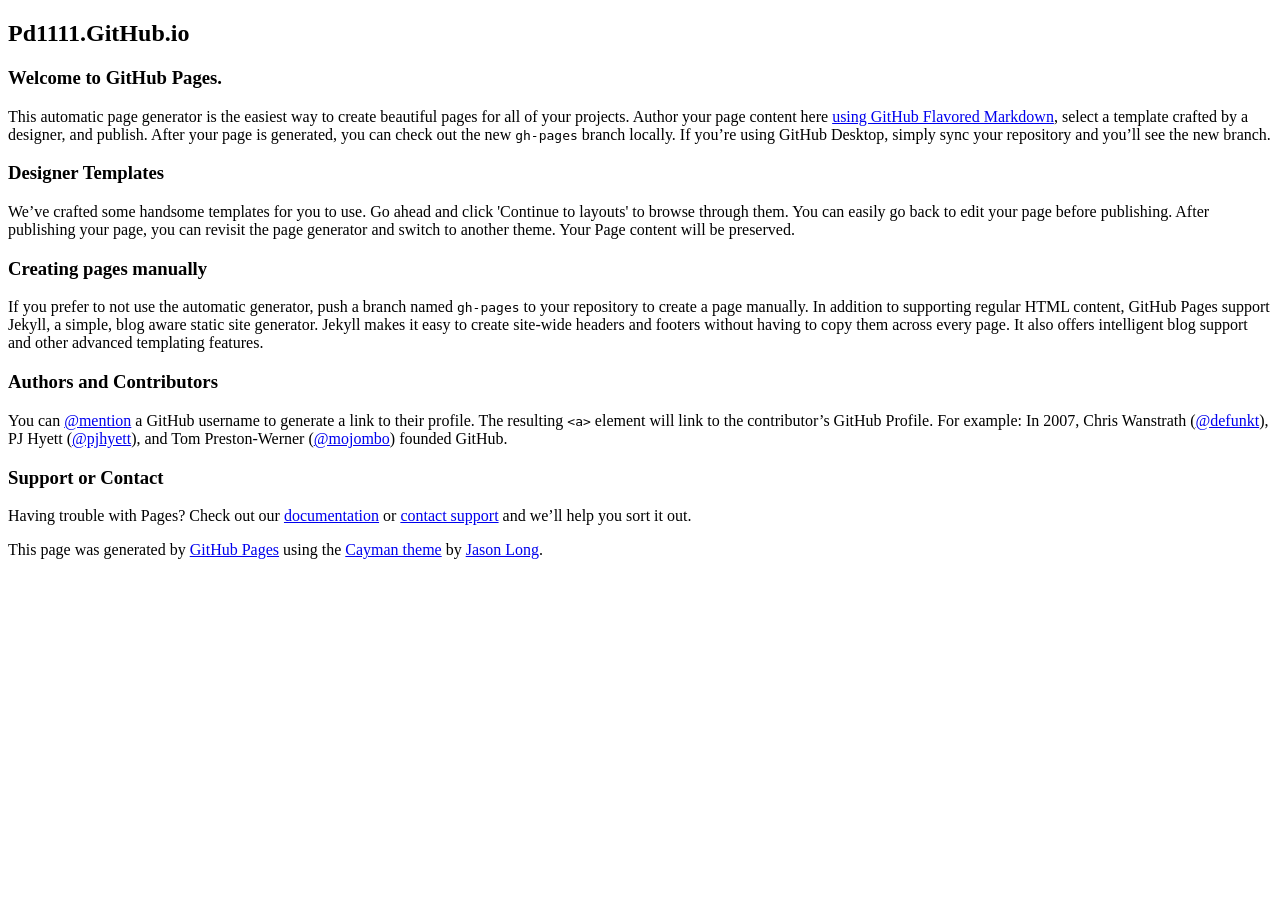
==== index.html @ 525658f8 "Replace master branch with page content via GitHub" ====
<!DOCTYPE html>
<html lang="en-us">
  <head>
    <meta charset="UTF-8">
    <title>Pd1111.GitHub.io by PD1111</title>
    <meta name="viewport" content="width=device-width, initial-scale=1">
    <link rel="stylesheet" type="text/css" href="stylesheets/normalize.css" media="screen">
    <link href='https://fonts.googleapis.com/css?family=Open+Sans:400,700' rel='stylesheet' type='text/css'>
    <link rel="stylesheet" type="text/css" href="stylesheets/stylesheet.css" media="screen">
    <link rel="stylesheet" type="text/css" href="stylesheets/github-light.css" media="screen">
  </head>
  <body>
    <section class="page-header">
      <h1 class="project-name">Pd1111.GitHub.io</h1>
      <h2 class="project-tagline"></h2>
    </section>

    <section class="main-content">
      <h3>
<a id="welcome-to-github-pages" class="anchor" href="#welcome-to-github-pages" aria-hidden="true"><span class="octicon octicon-link"></span></a>Welcome to GitHub Pages.</h3>

<p>This automatic page generator is the easiest way to create beautiful pages for all of your projects. Author your page content here <a href="https://guides.github.com/features/mastering-markdown/">using GitHub Flavored Markdown</a>, select a template crafted by a designer, and publish. After your page is generated, you can check out the new <code>gh-pages</code> branch locally. If you’re using GitHub Desktop, simply sync your repository and you’ll see the new branch.</p>

<h3>
<a id="designer-templates" class="anchor" href="#designer-templates" aria-hidden="true"><span class="octicon octicon-link"></span></a>Designer Templates</h3>

<p>We’ve crafted some handsome templates for you to use. Go ahead and click 'Continue to layouts' to browse through them. You can easily go back to edit your page before publishing. After publishing your page, you can revisit the page generator and switch to another theme. Your Page content will be preserved.</p>

<h3>
<a id="creating-pages-manually" class="anchor" href="#creating-pages-manually" aria-hidden="true"><span class="octicon octicon-link"></span></a>Creating pages manually</h3>

<p>If you prefer to not use the automatic generator, push a branch named <code>gh-pages</code> to your repository to create a page manually. In addition to supporting regular HTML content, GitHub Pages support Jekyll, a simple, blog aware static site generator. Jekyll makes it easy to create site-wide headers and footers without having to copy them across every page. It also offers intelligent blog support and other advanced templating features.</p>

<h3>
<a id="authors-and-contributors" class="anchor" href="#authors-and-contributors" aria-hidden="true"><span class="octicon octicon-link"></span></a>Authors and Contributors</h3>

<p>You can <a href="https://github.com/blog/821" class="user-mention">@mention</a> a GitHub username to generate a link to their profile. The resulting <code>&lt;a&gt;</code> element will link to the contributor’s GitHub Profile. For example: In 2007, Chris Wanstrath (<a href="https://github.com/defunkt" class="user-mention">@defunkt</a>), PJ Hyett (<a href="https://github.com/pjhyett" class="user-mention">@pjhyett</a>), and Tom Preston-Werner (<a href="https://github.com/mojombo" class="user-mention">@mojombo</a>) founded GitHub.</p>

<h3>
<a id="support-or-contact" class="anchor" href="#support-or-contact" aria-hidden="true"><span class="octicon octicon-link"></span></a>Support or Contact</h3>

<p>Having trouble with Pages? Check out our <a href="https://help.github.com/pages">documentation</a> or <a href="https://github.com/contact">contact support</a> and we’ll help you sort it out.</p>

      <footer class="site-footer">

        <span class="site-footer-credits">This page was generated by <a href="https://pages.github.com">GitHub Pages</a> using the <a href="https://github.com/jasonlong/cayman-theme">Cayman theme</a> by <a href="https://twitter.com/jasonlong">Jason Long</a>.</span>
      </footer>

    </section>

  
  </body>
</html>
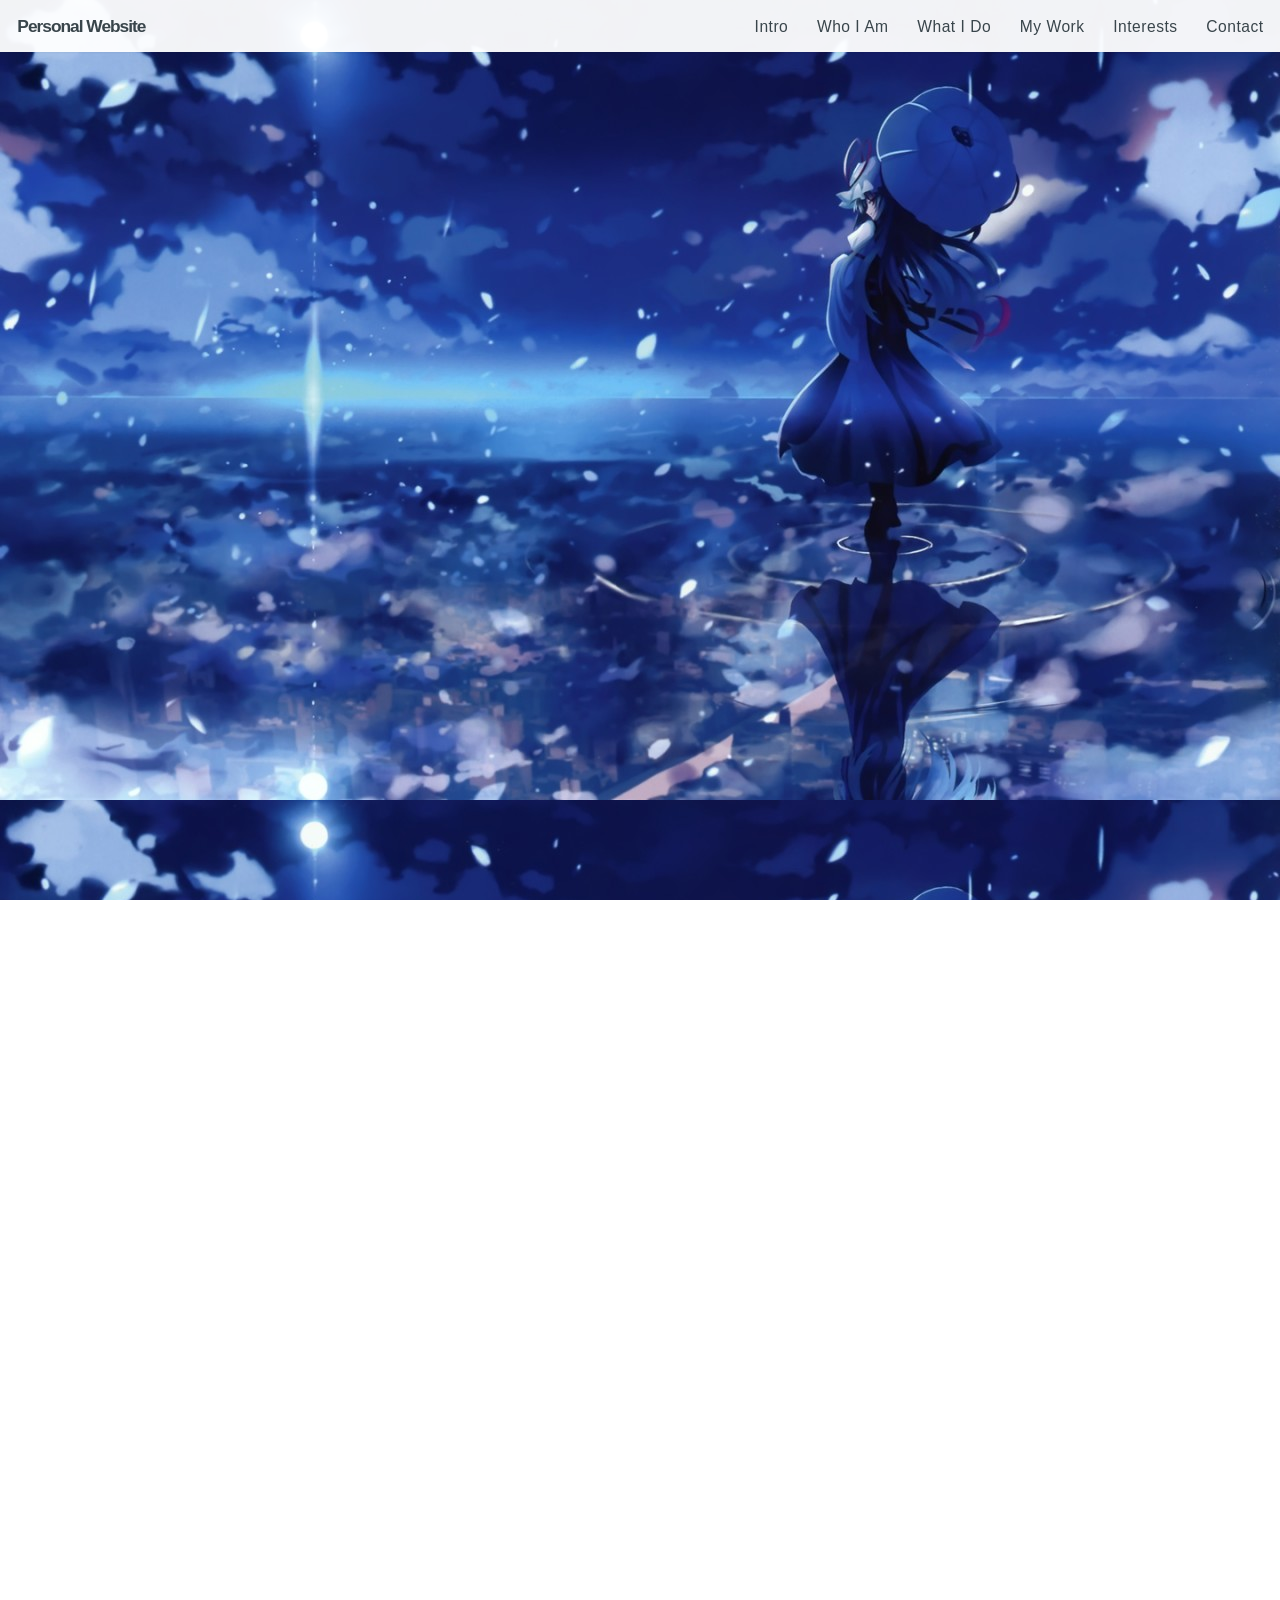
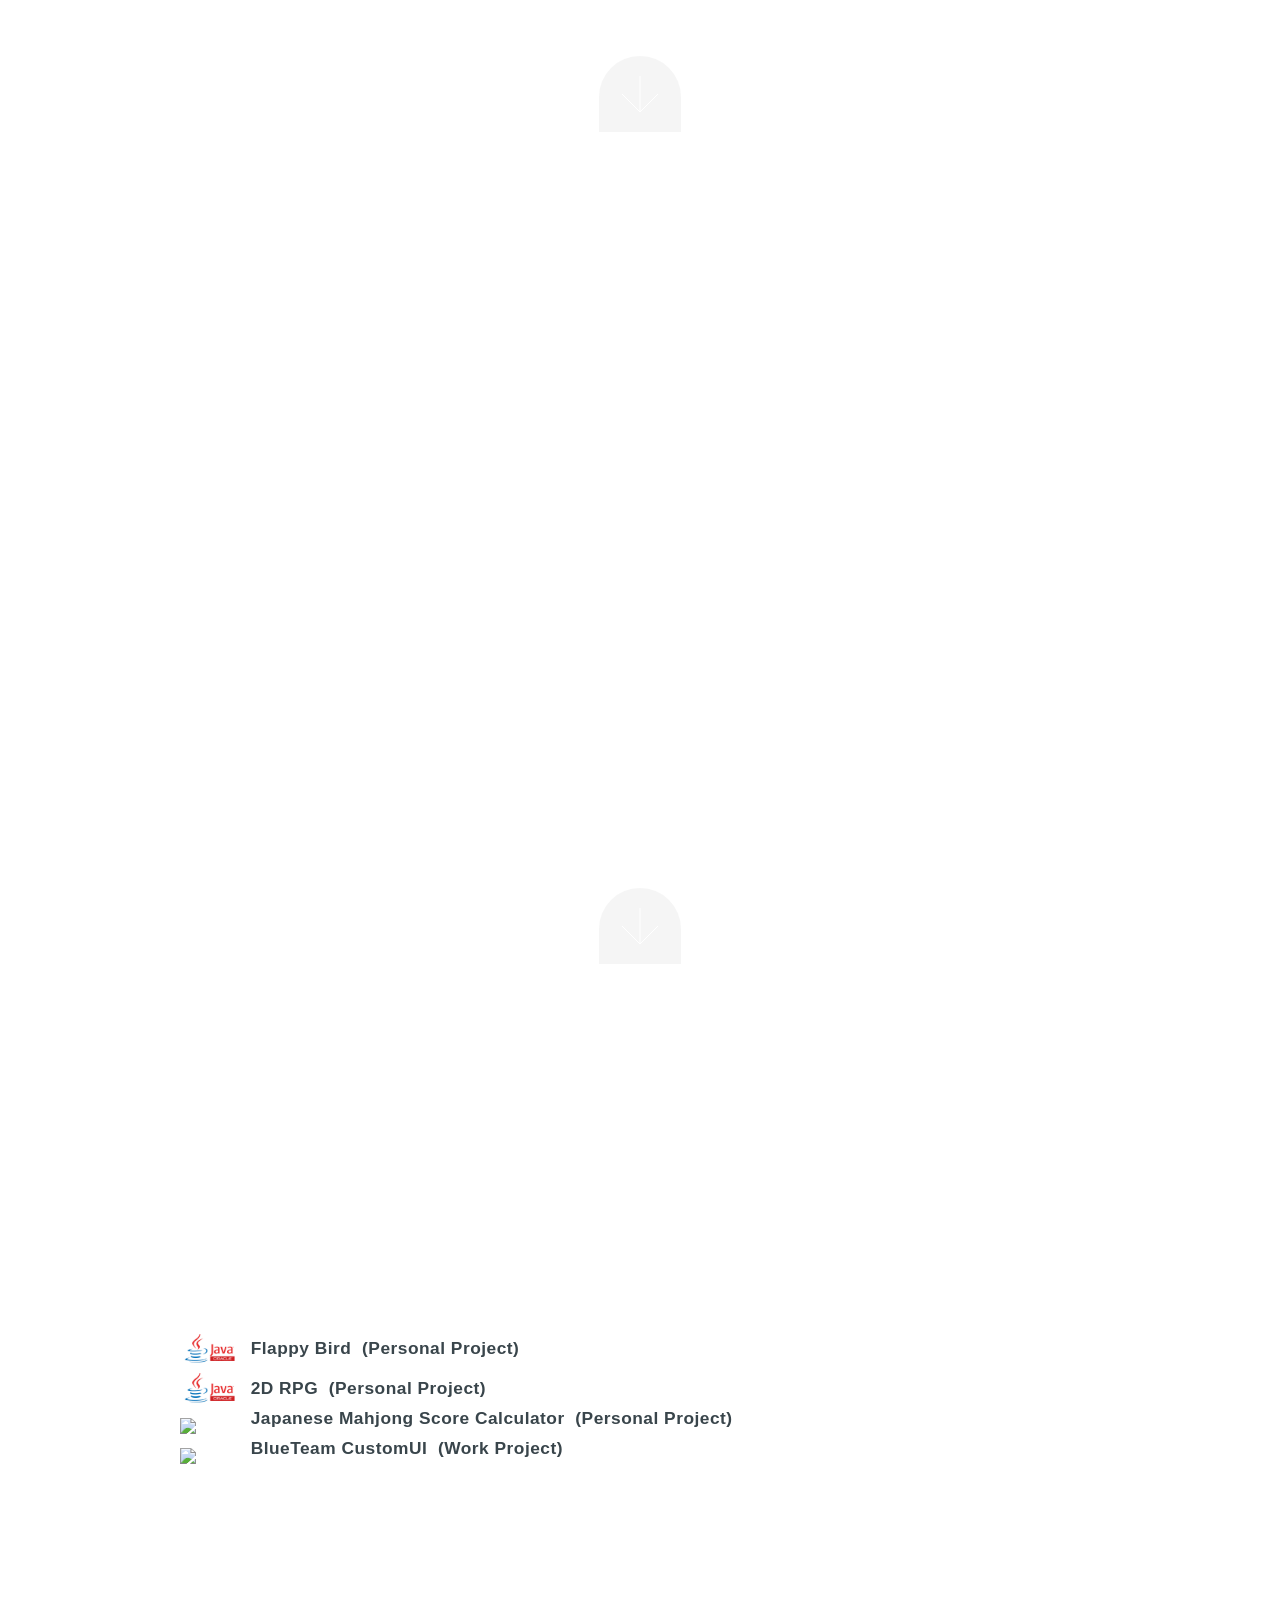
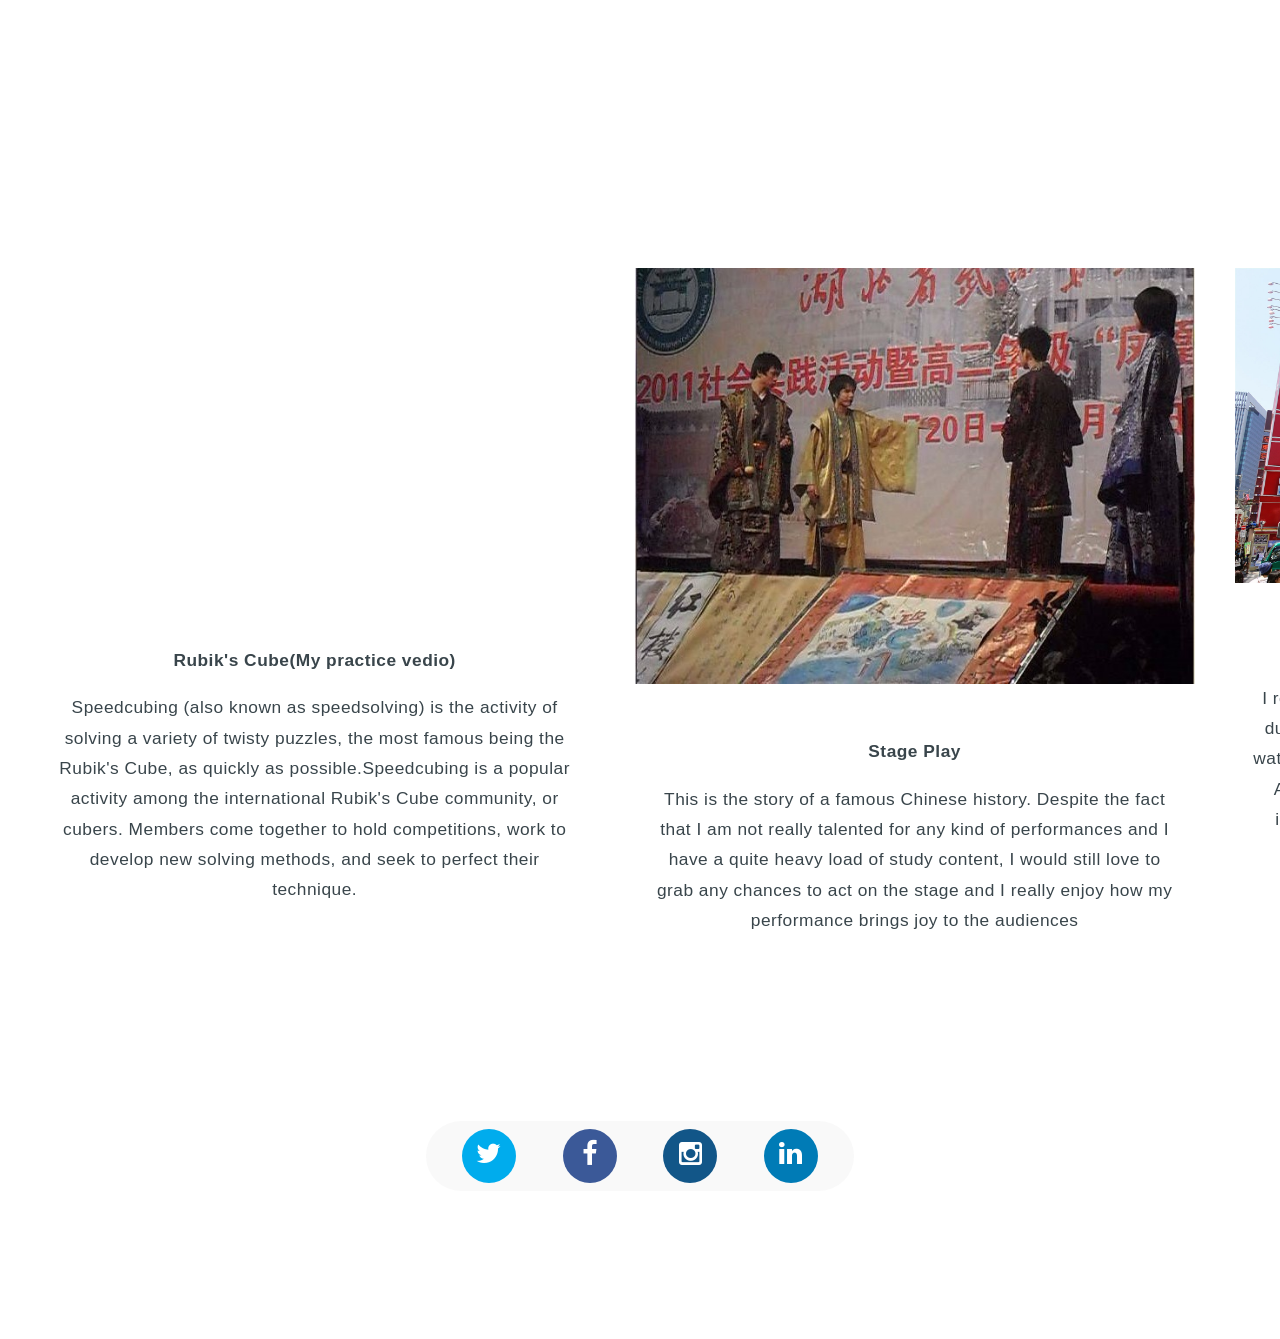
==== commit c202a6bf: "Change File Path" ====
--- a/index.html
+++ b/index.html
@@ -1,53 +1,373 @@
-<!DOCTYPE html>
-<html lang="en-us">
-  <head>
-    <meta charset="UTF-8">
-    <title>Pd1111.GitHub.io by PD1111</title>
-    <meta name="viewport" content="width=device-width, initial-scale=1">
-    <link rel="stylesheet" type="text/css" href="stylesheets/normalize.css" media="screen">
-    <link href='https://fonts.googleapis.com/css?family=Open+Sans:400,700' rel='stylesheet' type='text/css'>
-    <link rel="stylesheet" type="text/css" href="stylesheets/stylesheet.css" media="screen">
-    <link rel="stylesheet" type="text/css" href="stylesheets/github-light.css" media="screen">
-  </head>
-  <body>
-    <section class="page-header">
-      <h1 class="project-name">Pd1111.GitHub.io</h1>
-      <h2 class="project-tagline"></h2>
-    </section>
-
-    <section class="main-content">
-      <h3>
-<a id="welcome-to-github-pages" class="anchor" href="#welcome-to-github-pages" aria-hidden="true"><span class="octicon octicon-link"></span></a>Welcome to GitHub Pages.</h3>
-
-<p>This automatic page generator is the easiest way to create beautiful pages for all of your projects. Author your page content here <a href="https://guides.github.com/features/mastering-markdown/">using GitHub Flavored Markdown</a>, select a template crafted by a designer, and publish. After your page is generated, you can check out the new <code>gh-pages</code> branch locally. If you’re using GitHub Desktop, simply sync your repository and you’ll see the new branch.</p>
-
-<h3>
-<a id="designer-templates" class="anchor" href="#designer-templates" aria-hidden="true"><span class="octicon octicon-link"></span></a>Designer Templates</h3>
-
-<p>We’ve crafted some handsome templates for you to use. Go ahead and click 'Continue to layouts' to browse through them. You can easily go back to edit your page before publishing. After publishing your page, you can revisit the page generator and switch to another theme. Your Page content will be preserved.</p>
-
-<h3>
-<a id="creating-pages-manually" class="anchor" href="#creating-pages-manually" aria-hidden="true"><span class="octicon octicon-link"></span></a>Creating pages manually</h3>
-
-<p>If you prefer to not use the automatic generator, push a branch named <code>gh-pages</code> to your repository to create a page manually. In addition to supporting regular HTML content, GitHub Pages support Jekyll, a simple, blog aware static site generator. Jekyll makes it easy to create site-wide headers and footers without having to copy them across every page. It also offers intelligent blog support and other advanced templating features.</p>
-
-<h3>
-<a id="authors-and-contributors" class="anchor" href="#authors-and-contributors" aria-hidden="true"><span class="octicon octicon-link"></span></a>Authors and Contributors</h3>
-
-<p>You can <a href="https://github.com/blog/821" class="user-mention">@mention</a> a GitHub username to generate a link to their profile. The resulting <code>&lt;a&gt;</code> element will link to the contributor’s GitHub Profile. For example: In 2007, Chris Wanstrath (<a href="https://github.com/defunkt" class="user-mention">@defunkt</a>), PJ Hyett (<a href="https://github.com/pjhyett" class="user-mention">@pjhyett</a>), and Tom Preston-Werner (<a href="https://github.com/mojombo" class="user-mention">@mojombo</a>) founded GitHub.</p>
-
-<h3>
-<a id="support-or-contact" class="anchor" href="#support-or-contact" aria-hidden="true"><span class="octicon octicon-link"></span></a>Support or Contact</h3>
-
-<p>Having trouble with Pages? Check out our <a href="https://help.github.com/pages">documentation</a> or <a href="https://github.com/contact">contact support</a> and we’ll help you sort it out.</p>
-
-      <footer class="site-footer">
-
-        <span class="site-footer-credits">This page was generated by <a href="https://pages.github.com">GitHub Pages</a> using the <a href="https://github.com/jasonlong/cayman-theme">Cayman theme</a> by <a href="https://twitter.com/jasonlong">Jason Long</a>.</span>
-      </footer>
-
-    </section>
-
-  
-  </body>
-</html>
+<!DOCTYPE HTML>
+
+<html>
+	<head>
+		<title>Peter Cai's Personal Website</title>
+		<meta charset="utf-8" />
+		<meta name="viewport" content="width=device-width, initial-scale=1" />
+		<!--[if lte IE 8]><script src="assets/js/ie/html5shiv.js"></script><![endif]-->
+		
+		<meta http-equiv="content-type" content="text/html; charset=utf-8" />
+		<meta name="description" content="" />
+		<meta name="keywords" content="" />
+		<link rel='stylesheet' type='text/css' href='http://code.jquery.com/ui/1.9.1/themes/base/jquery-ui.css'/>
+		<link rel="stylesheet" href="assets/css/main.css" />
+		<!--[if lte IE 8]><link rel="stylesheet" href="assets/css/ie8.css" /><![endif]-->
+		<!--[if lte IE 9]><link rel="stylesheet" href="assets/css/ie9.css" /><![endif]-->
+	</head>
+	<body>
+
+		<!-- Header -->
+			<header id="header">
+
+				<!-- Logo -->
+					<h1 id="logo">Personal Website</h1>
+
+				<!-- Nav -->
+					<nav id="nav">
+						<ul>
+							<li><a href="#intro">Intro</a></li>
+							<li><a href="#one">Who I Am</a></li>
+							<li><a href="#two">What I Do</a></li>
+							<li><a href="#banner">My Work</a></li>
+							<li><a href="#interest">Interests</a></li>
+							<li><a href="#footer">Contact</a></li>
+						</ul>
+					</nav>
+
+			</header>
+
+		<!-- Intro -->
+			<section id="intro" class="main style1 dark fullscreen">
+				<div class="content container 75%">
+					<header>
+						<h2>Jiawei(Peter) Cai</h2>
+					</header>
+					<p>Bachelor of Computer Science, University of Waterloo, Web/Mobile/Game Developer</p>
+					<p><a href="https://github.com/PD1111" class="link">GitHub</a> |
+							   <a href="resume.pdf" class="link">Resume</a></p>
+					<footer>
+						<a href="#one" class="button style2 down">More</a>
+					</footer>
+				</div>
+			</section>
+
+		<!-- One -->
+			<section id="one" class="main style2 right dark fullscreen">
+				<div class="content box style2">
+					<header>
+						<h2>Who I Am</h2>
+						<img class="circleimg" src="peter.png"></img>
+					</header>
+					<p> I am passionate to design and create fun things on 
+            			computer, whether it's a software, a game or a website.
+            			I am willing to accept challenges and learn from my failure.
+            			Also, I am always ready to learn new stuff and apply them.
+            		</p>
+				</div>
+				<a href="#two" id="button1" class="button style2 down anchored">Next</a>
+			</section>
+
+		<!-- Two -->
+			<section id="two" class="main style2 left dark fullscreen">
+				<div class="content box style2">
+					<header>
+						<h2>What I Do</h2>
+					</header>
+					<p> I create applications to solve real world problems and make people's
+						lives better.I am really focusing when I am coding so that I can finish
+						my task effeicently and effectively.In my spare time, I also play Rubik's 
+						cube and I am really fast on solving it.Other than that, I play some computer
+						games and watch some animes.
+					</p>
+				</div>
+				<a href="#banner" id="button2" class="button style2 down anchored">Next</a>
+			</section>
+
+
+
+			<section id="banner">
+				<header>
+					<h2>previous projects</h2>
+				</header>
+			</section>
+
+
+			<section id="project">
+
+
+				<div id="menu">
+					<h3><img src="java.png"><div>&nbsp;&nbsp;Flappy Bird&nbsp;&nbsp;(Personal Project)</div></h3>
+					<div class="back">
+						<div class="item">
+							<ul class="grid cs-style">
+								<li>
+									<figure>
+										<img src="FBstart.png" alt="" />
+										<figcaption>
+											<h3>In Game</h3>
+											<span>Game Menu</span>
+										</figcaption>
+									</figure>
+								</li>
+								<li>
+									<figure>
+										<img src="FBmode.png" alt="" />
+										<figcaption>
+											<h3>In Game</h3>
+											<span>Game Mode</span>
+										</figcaption>
+									</figure>
+								</li>
+								<li>
+									<figure>
+										<img src="FlappyBird.png" alt="" />
+										<figcaption>
+											<h3>In Game</h3>
+											<span>Game Progressing</span>
+										</figcaption>
+									</figure>
+								</li>
+							</ul>
+						</div>
+						<p>Reconstruction of the popular mobile game Flappy Bird by Java(JFrame) from scratch. Implemented the basic functionality as well as the graphic effects.Meanwhile, some other features such as different levels of difficulties and invisible mode have been added to make the game more challenging</p>
+					</div>
+					<h3><img src="java.png"><div>&nbsp;&nbsp;2D RPG&nbsp;&nbsp;(Personal Project)</div></h3>
+					<div class="back">
+						<div class="item">
+							<ul class="grid cs-style">
+								<li>
+									<figure>
+										<img src="RPGcollision.png" alt="" />
+										<figcaption>
+											<h3>In Game</h3>
+											<span>Collision Detection</span>
+										</figcaption>
+									</figure>
+								</li>
+								<li>
+									<figure>
+										<img src="2D_RPG.png" alt="" />
+										<figcaption>
+											<h3>In Game</h3>
+											<span>Firing Bullets</span>
+										</figcaption>
+									</figure>
+								</li>
+							</ul>
+						</div>
+						<p>Created a basic framework for a 2D RPG. UI design, AIs and map creations are still under progress.</p>
+					</div>
+					<h3><img src="https://encrypted-tbn3.gstatic.com/images?q=tbn:ANd9GcS3hAl-yml_13qsAdB3Wk3hhcFEo2LUf8RO9qAqX86wzXcXzSMT5w"><div>&nbsp;&nbsp;Japanese Mahjong Score Calculator&nbsp;&nbsp;(Personal Project)</div></h3>
+					<div class="back">
+						<div class="item">
+							<ul class="grid cs-style">
+								<li>
+									<figure>
+										<img src="Mahjong.png" alt="" />
+										<figcaption>
+											<h3>Calculator</h3>
+											<span>Initial State</span>
+										</figcaption>
+									</figure>
+								</li>
+							</ul>
+						</div>
+						<p>Japanese Mahjong is usually played with 136 tiles with a series of complicated rules of determining the scores of each round. MahjongCal is an android app for calculating the score automatically base on the winning combination of 14 tiles. Peter is currently working on improving the UI design as well as the functionality of the app</p>
+					</div>
+					<h3><img src="http://www.izettadata.com/Images/Courses/asp-net-web-hosting.jpg"><div>&nbsp;&nbsp;BlueTeam CustomUI&nbsp;&nbsp;(Work Project)</div></h3>
+					<div class="back">
+						<div class="item">
+							<ul class="grid cs-style">
+								<li>
+									<figure>
+										<img src="customMenu.png" alt="" />
+										<figcaption>
+											<h3>UI Creator</h3>
+											<span>Select web controls</span>
+										</figcaption>
+									</figure>
+								</li>
+								<li>
+									<figure>
+										<img src="customNode.png" alt="" />
+										<figcaption>
+											<h3>UI Creator</h3>
+											<span>TreeNode Details</span>
+										</figcaption>
+									</figure>
+								</li>
+								<li>
+									<figure>
+										<img src="BT1.png" alt="" />
+										<figcaption>
+											<h3>Custom Page</h3>
+											<span>Render WebControls</span>
+										</figcaption>
+									</figure>
+								</li>
+								<li>
+									<figure>
+										<img src="BT2.png" alt="" />
+										<figcaption>
+											<h3>Custom Page</h3>
+											<span>Render WebControls</span>
+										</figcaption>
+									</figure>
+								</li>
+							</ul>
+						</div>
+						<!--<div class="item">
+							<ul class="grid cs-style">
+								<li>
+									<figure>
+										<img src="customNode.png" alt="" />
+										<figcaption>
+											<h3>UI Creator</h3>
+											<span>TreeNode Details</span>
+										</figcaption>
+									</figure>
+								</li>
+							</ul>
+						</div>
+						<div class="item">
+							<ul class="grid cs-style">
+								<li>
+									<figure>
+										<img src="PIC1.png" alt="" />
+										<figcaption>
+											<h3>Custom Page</h3>
+											<span>Render WebControls</span>
+										</figcaption>
+									</figure>
+								</li>
+							</ul>
+						</div>
+						<div class="item">
+							<ul class="grid cs-style">
+								<li>
+									<figure>
+										<img src="PIC2.png" alt="" />
+										<figcaption>
+											<h3>Custom Page</h3>
+											<span>Render WebControls</span>
+										</figcaption>
+									</figure>
+								</li>
+							</ul>
+						</div> -->
+						<p> BlueTeam CustomUI is designed for customers to create their own web pages.
+							First, user use the desktop application to create a tree diagram which represents the web page they
+							are going to create, then custom information will be stored into databse. Finally, the web application
+							will then render the whole page on page-load based on data stored in database.
+						</p>
+					</div>
+				</div>
+
+				
+			</section>
+
+
+
+			<section id="banner">
+				<header id="interest">
+					<h2>Extracurricular activities</h2>
+				</header>
+			</section>
+
+
+			<section class="carousel" id="interest">
+
+				<div class="reel">
+
+					<article>
+						<a href="#" class="image featured"><iframe width="560" height="315" src="https://www.youtube.com/embed/9REdSBVp19M" frameborder="0" allowfullscreen></iframe></a>
+						<header>
+							<h3><a href="#"><strong>Rubik's Cube(My practice vedio)</strong></a></h3>
+						</header>
+						<p>Speedcubing (also known as speedsolving) is the activity of solving a variety of twisty puzzles, 
+							the most famous being the Rubik's Cube, as quickly as possible.Speedcubing is a popular activity 
+							among the international Rubik's Cube community, or cubers. Members come together to hold competitions, 
+							work to develop new solving methods, and seek to perfect their technique.</p>							
+					</article>
+
+					<article>
+						<a href="#" class="image featured"><img src="drama.jpg" alt=""/></a>
+						<header>
+							<h3><a href="#"><strong>Stage Play</strong></a></h3>
+						</header>
+						<p>This is the story of a famous Chinese history. Despite the fact that I am not really talented for 
+							any kind of performances and I have a quite heavy load of study content, I would still love to grab 
+							any chances to act on the stage and I really enjoy how my performance brings joy to the audiences</p>							
+					</article>
+
+					<article>
+						<a href="#" class="image featured"><img src="anime.jpg" alt=""/></iframe></a>
+						<header>
+							<h3><a href="#"><strong>Anime</strong></a></h3>
+						</header>
+						<p>I really love Japanese culture, and I have been to Japan twice during the past two years.Specifically, 
+							I love anime the best. I watch anime regularly and become a member of the school Ctrl-A club(stands 
+							club that really loves anime). Because of this interest, I am taking Japanese language course at UW
+							and there is so much fun there.</p>							
+					</article>
+
+
+			</section>
+
+
+
+			<div id="footer">
+				<div class="container">
+					<div class="row">
+							
+						<div class="12u">
+
+								<!-- Contact -->
+									<section class="contact">
+										<header>
+											<h3>Connect With Me</h3>
+										</header>
+										<ul class="icons">
+											<li><a href="#" class="icon fa-twitter"><span class="label">Twitter</span></a></li>
+											<li><a href="https://www.facebook.com/peter.cai2" class="icon fa-facebook"><span class="label">Facebook</span></a></li>
+											<li><a href="#" class="icon fa-instagram"><span class="label">Instagram</span></a></li>
+											<li><a href="https://www.linkedin.com/profile/preview?locale=en_US&trk=prof-0-sb-preview-primary-button" class="icon fa-linkedin"><span class="label">Linkedin</span></a></li>
+										</ul>
+									</section>
+
+								<!-- Copyright -->
+									<div class="copyright">
+										<ul class="menu">
+											<li>&copy; 2015 Jiawei Cai. All rights reserved.</li>
+										</ul>
+									</div>
+
+							</div>
+					
+					</div>
+				</div>
+			</div>
+
+			<!-- Scripts -->
+		<script src="js/jquery.min.orig.js"></script>
+		<script src="js/jquery.dropotron.min.js"></script>
+		<script src="js/jquery.scrolly.min.js"></script>
+		<script src="js/jquery.onvisible.min.js"></script>
+		<script src="js/skel.min.js"></script>
+		<script src="js/skel-layers.min.js"></script>
+		<script src="js/init.js"></script>
+		<script src="js/jquery-ui.js"></script>
+		<script src="js/modernizr.custom.js"></script>
+		<script type='text/javascript' src="js/panel.js"></script>		
+			
+			<script src="assets/js/jquery.poptrox.min.js"></script>
+			<script src="assets/js/jquery.scrolly.min.js"></script>
+			<script src="assets/js/jquery.scrollex.min.js"></script>
+			<script src="assets/js/skel.min.js"></script>
+			<script src="assets/js/util.js"></script>
+			<!--[if lte IE 8]><script src="assets/js/ie/respond.min.js"></script><![endif]-->
+			<script src="assets/js/main.js"></script>
+
+	</body>
+</html>
--- a/assets/css/ie8.css
+++ b/assets/css/ie8.css
@@ -0,0 +1,114 @@
+/*
+	Big Picture by HTML5 UP
+	html5up.net | @n33co
+	Free for personal and commercial use under the CCA 3.0 license (html5up.net/license)
+*/
+
+/* Section/Article */
+
+	section > .last-child,
+	article > .last-child,
+	section.last-child,
+	article.last-child {
+		margin-bottom: 0;
+	}
+
+/* Form */
+
+	form input[type="text"],
+	form input[type="email"],
+	form input[type="password"],
+	form select,
+	form textarea {
+		position: relative;
+		-ms-behavior: url("assets/js/ie/PIE.htc");
+		border: solid 1px #ccc;
+	}
+
+/* Button */
+
+	input[type="button"],
+	input[type="submit"],
+	input[type="reset"],
+	.button,
+	button {
+		position: relative;
+		-ms-behavior: url("assets/js/ie/PIE.htc");
+	}
+
+		input[type="button"].down,
+		input[type="submit"].down,
+		input[type="reset"].down,
+		.button.down,
+		button.down {
+			text-indent: 0;
+		}
+
+/* Intro */
+
+	#intro {
+		-ms-behavior: url("assets/js/ie/backgroundsize.min.htc");
+		background: url("../../images/intro.jpg");
+		background-size: cover;
+	}
+
+		#intro .content {
+			position: relative;
+			z-index: 1;
+		}
+
+		#intro:after {
+			content: '';
+			background: url("images/overlay.png");
+			width: 100%;
+			height: 100%;
+			position: absolute;
+			left: 0;
+			top: 0;
+		}
+
+/* One */
+
+	#one {
+		-ms-behavior: url("assets/js/ie/backgroundsize.min.htc");
+		background: url("../../images/one.jpg");
+		background-size: cover;
+	}
+
+		#one .content {
+			position: relative;
+			z-index: 1;
+		}
+
+		#one.left:before, #one.right:after {
+			content: '';
+			background: url("images/overlay.png");
+			width: 100%;
+			height: 100%;
+			position: absolute;
+			left: 0;
+			top: 0;
+		}
+
+/* Two */
+
+	#two {
+		-ms-behavior: url("assets/js/ie/backgroundsize.min.htc");
+		background: url("../../images/two.jpg");
+		background-size: cover;
+	}
+
+		#two .content {
+			position: relative;
+			z-index: 1;
+		}
+
+		#two.left:before, #two.right:after {
+			content: '';
+			background: url("images/overlay.png");
+			width: 100%;
+			height: 100%;
+			position: absolute;
+			left: 0;
+			top: 0;
+		}
--- a/assets/css/ie9.css
+++ b/assets/css/ie9.css
@@ -0,0 +1,17 @@
+/*
+	Big Picture by HTML5 UP
+	html5up.net | @n33co
+	Free for personal and commercial use under the CCA 3.0 license (html5up.net/license)
+*/
+
+/* Loader */
+
+	body:before, body:after {
+		display: none !important;
+	}
+
+/* Poptrox */
+
+	.poptrox-popup .loader {
+		display: none !important;
+	}
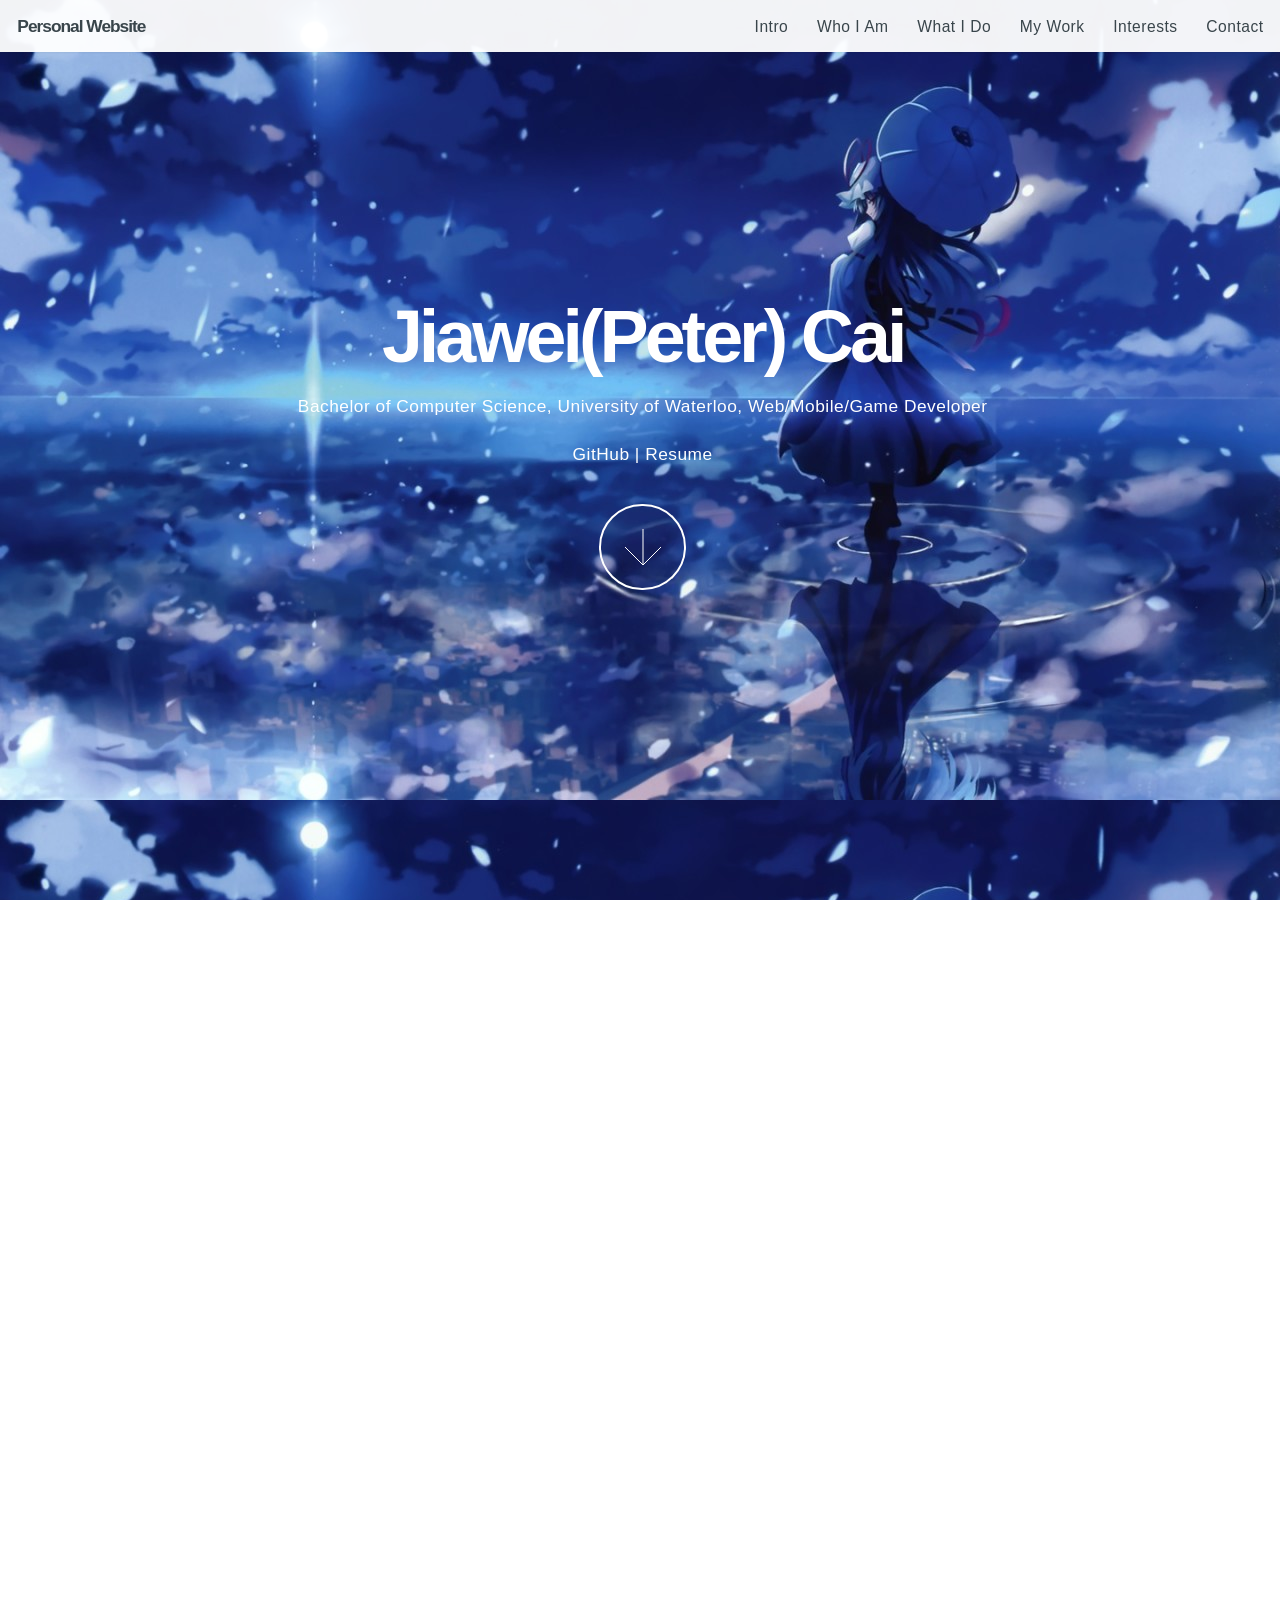
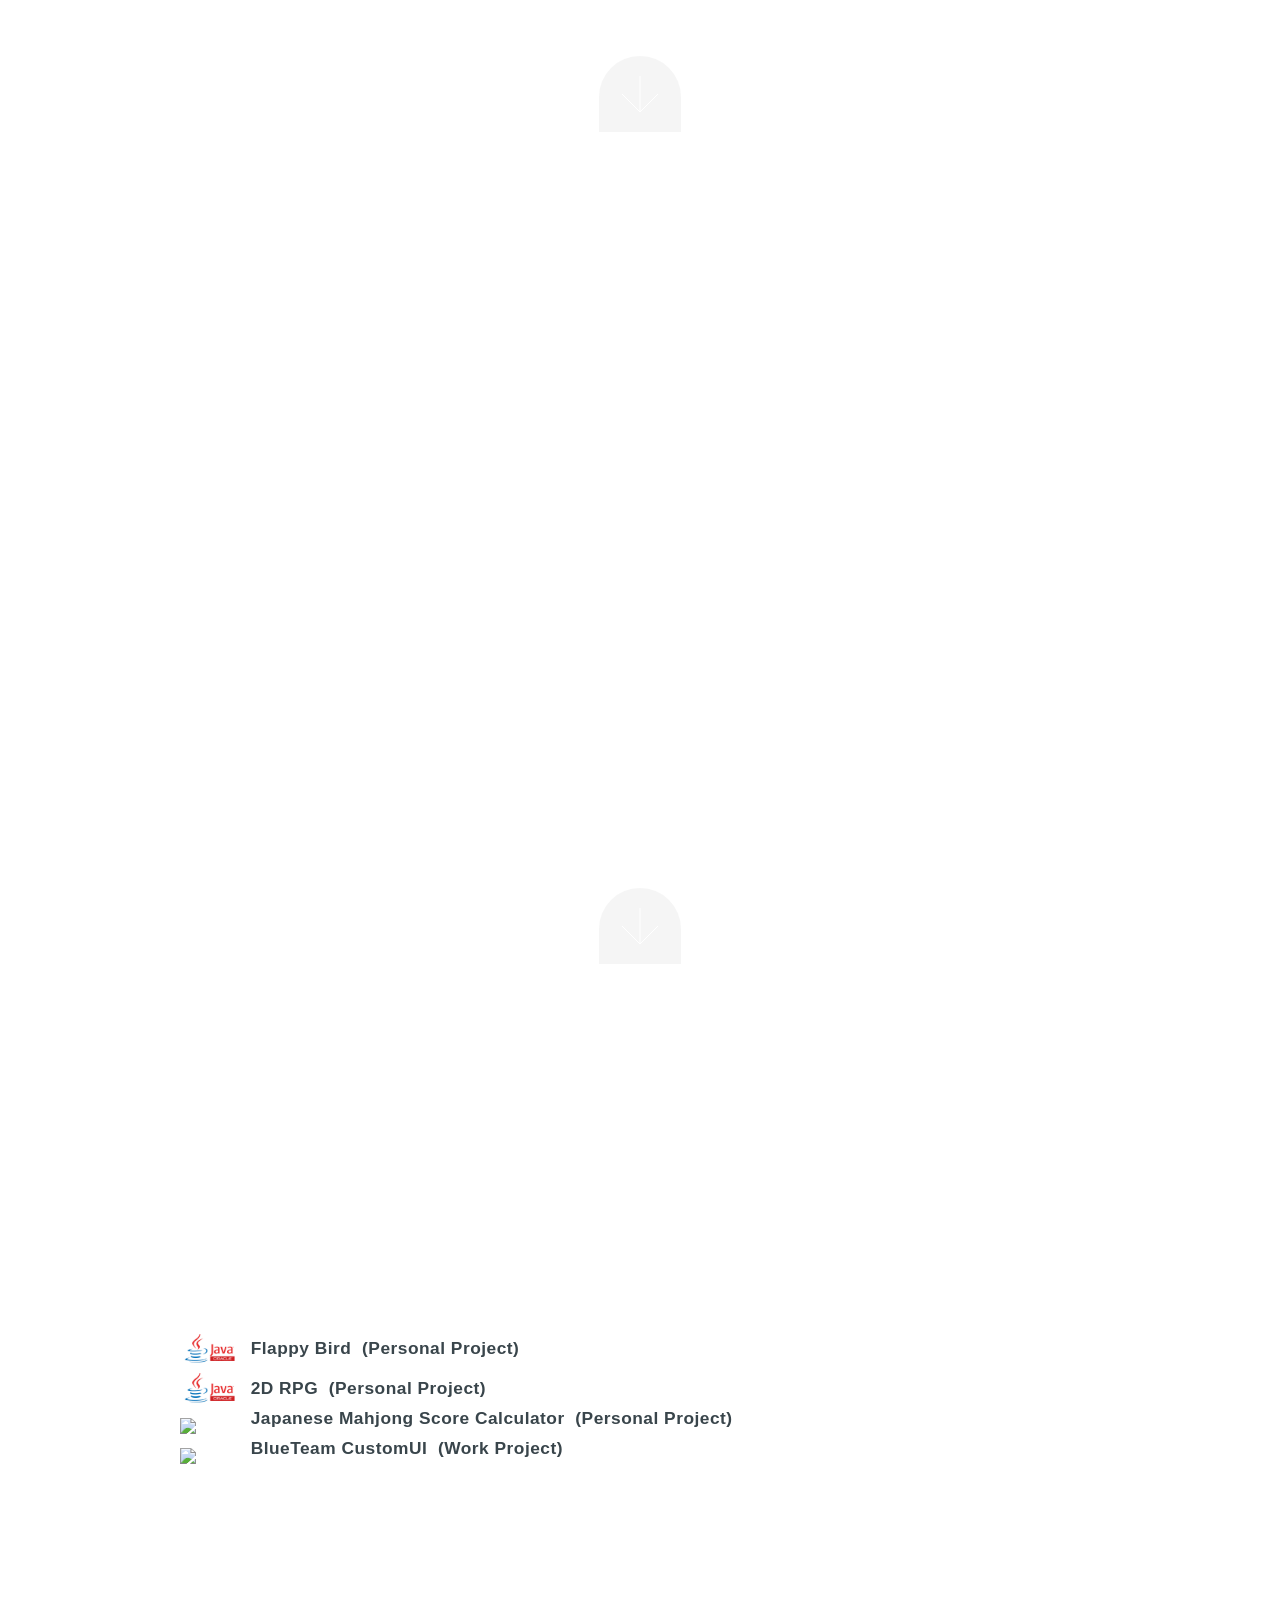
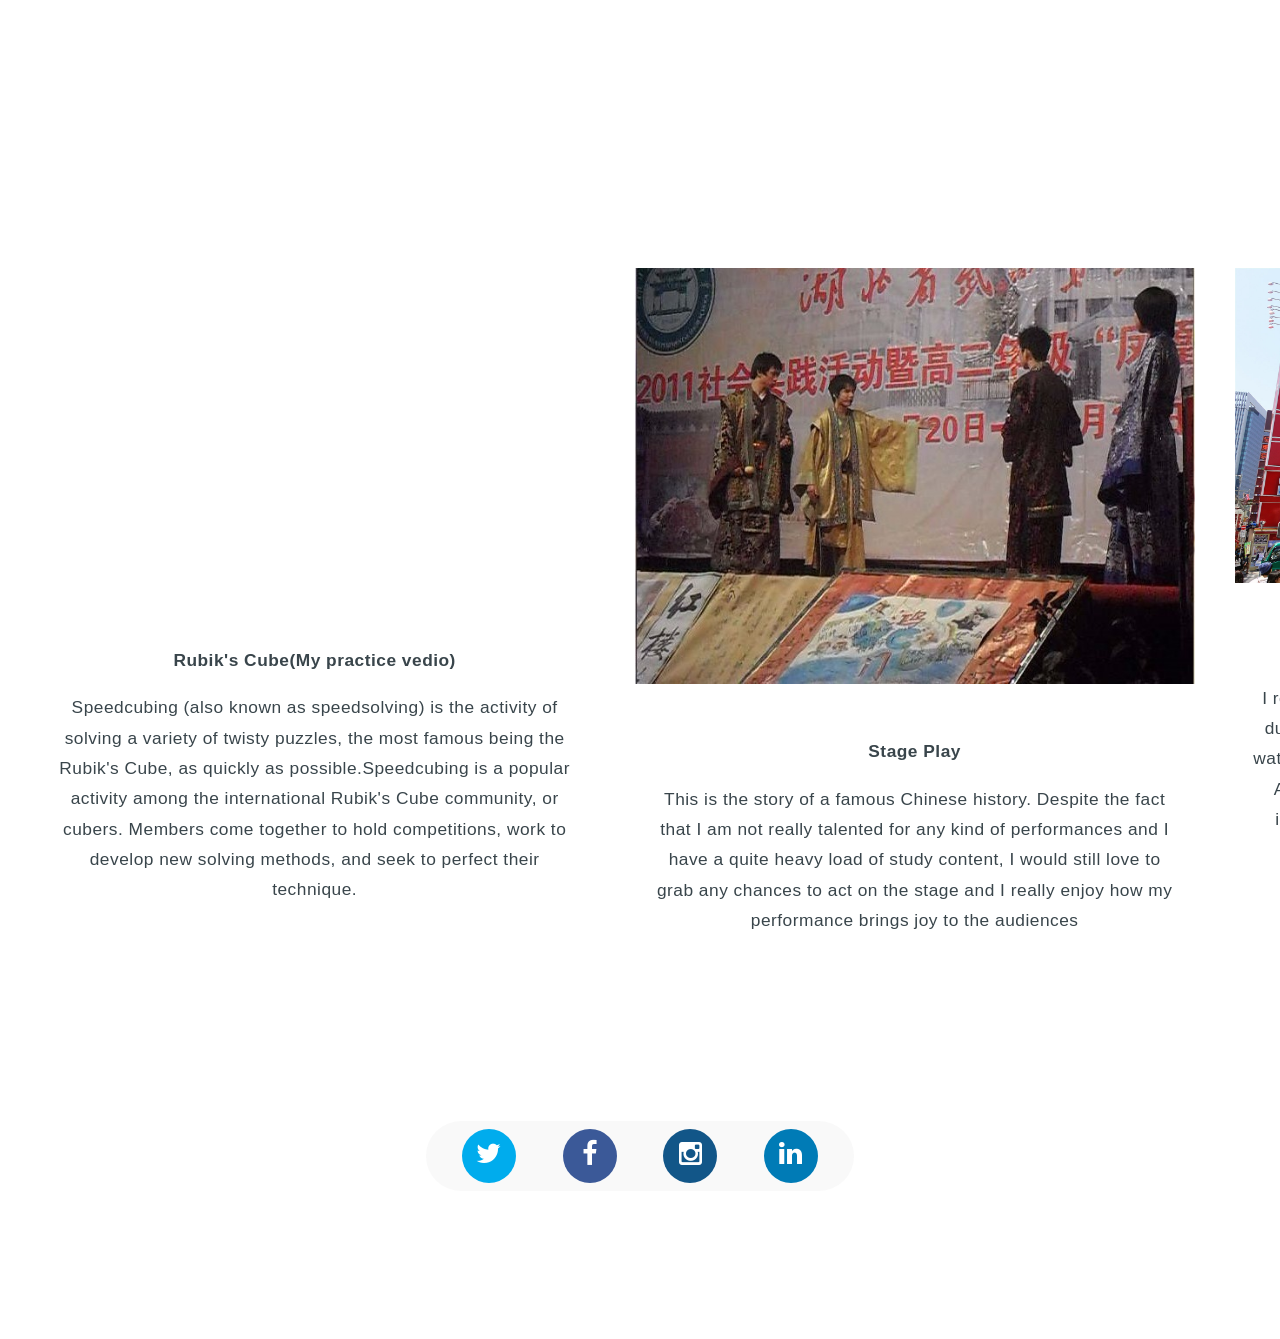
==== commit 9ee73117: "Fix Bug White Space and picture Error" ====
--- a/index.html
+++ b/index.html
@@ -59,10 +59,7 @@
 						<h2>Who I Am</h2>
 						<img class="circleimg" src="peter.png"></img>
 					</header>
-					<p> I am passionate to design and create fun things on 
-            			computer, whether it's a software, a game or a website.
-            			I am willing to accept challenges and learn from my failure.
-            			Also, I am always ready to learn new stuff and apply them.
+					<p> I am passionate to design and create fun things on computer, whether it's a software, a game or a website.I am willing to accept challenges and learn from my failure.Also, I am always ready to learn new stuff and apply them.
             		</p>
 				</div>
 				<a href="#two" id="button1" class="button style2 down anchored">Next</a>
@@ -74,11 +71,7 @@
 					<header>
 						<h2>What I Do</h2>
 					</header>
-					<p> I create applications to solve real world problems and make people's
-						lives better.I am really focusing when I am coding so that I can finish
-						my task effeicently and effectively.In my spare time, I also play Rubik's 
-						cube and I am really fast on solving it.Other than that, I play some computer
-						games and watch some animes.
+					<p> I create applications to solve real world problems and make people's lives better.I am really focusing when I am coding so that I can finish my task effeicently and effectively.In my spare time, I also play Rubik's cube and I am really fast on solving it.Other than that, I play some computer games and watch some animes.
 					</p>
 				</div>
 				<a href="#banner" id="button2" class="button style2 down anchored">Next</a>
@@ -181,7 +174,7 @@
 							<ul class="grid cs-style">
 								<li>
 									<figure>
-										<img src="customMenu.png" alt="" />
+										<img src="CustomMenu.png" alt="" />
 										<figcaption>
 											<h3>UI Creator</h3>
 											<span>Select web controls</span>
@@ -285,10 +278,7 @@
 						<header>
 							<h3><a href="#"><strong>Rubik's Cube(My practice vedio)</strong></a></h3>
 						</header>
-						<p>Speedcubing (also known as speedsolving) is the activity of solving a variety of twisty puzzles, 
-							the most famous being the Rubik's Cube, as quickly as possible.Speedcubing is a popular activity 
-							among the international Rubik's Cube community, or cubers. Members come together to hold competitions, 
-							work to develop new solving methods, and seek to perfect their technique.</p>							
+						<p>Speedcubing (also known as speedsolving) is the activity of solving a variety of twisty puzzles, the most famous being the Rubik's Cube, as quickly as possible.Speedcubing is a popular activity among the international Rubik's Cube community, or cubers. Members come together to hold competitions, work to develop new solving methods, and seek to perfect their technique.</p>							
 					</article>
 
 					<article>
@@ -296,9 +286,7 @@
 						<header>
 							<h3><a href="#"><strong>Stage Play</strong></a></h3>
 						</header>
-						<p>This is the story of a famous Chinese history. Despite the fact that I am not really talented for 
-							any kind of performances and I have a quite heavy load of study content, I would still love to grab 
-							any chances to act on the stage and I really enjoy how my performance brings joy to the audiences</p>							
+						<p>This is the story of a famous Chinese history. Despite the fact that I am not really talented for any kind of performances and I have a quite heavy load of study content, I would still love to grab any chances to act on the stage and I really enjoy how my performance brings joy to the audiences</p>							
 					</article>
 
 					<article>
@@ -306,10 +294,7 @@
 						<header>
 							<h3><a href="#"><strong>Anime</strong></a></h3>
 						</header>
-						<p>I really love Japanese culture, and I have been to Japan twice during the past two years.Specifically, 
-							I love anime the best. I watch anime regularly and become a member of the school Ctrl-A club(stands 
-							club that really loves anime). Because of this interest, I am taking Japanese language course at UW
-							and there is so much fun there.</p>							
+						<p>I really love Japanese culture, and I have been to Japan twice during the past two years.Specifically, I love anime the best. I watch anime regularly and become a member of the school Ctrl-A club(stands club that really loves anime). Because of this interest, I am taking Japanese language course at UW and there is so much fun there.</p>							
 					</article>
 
 
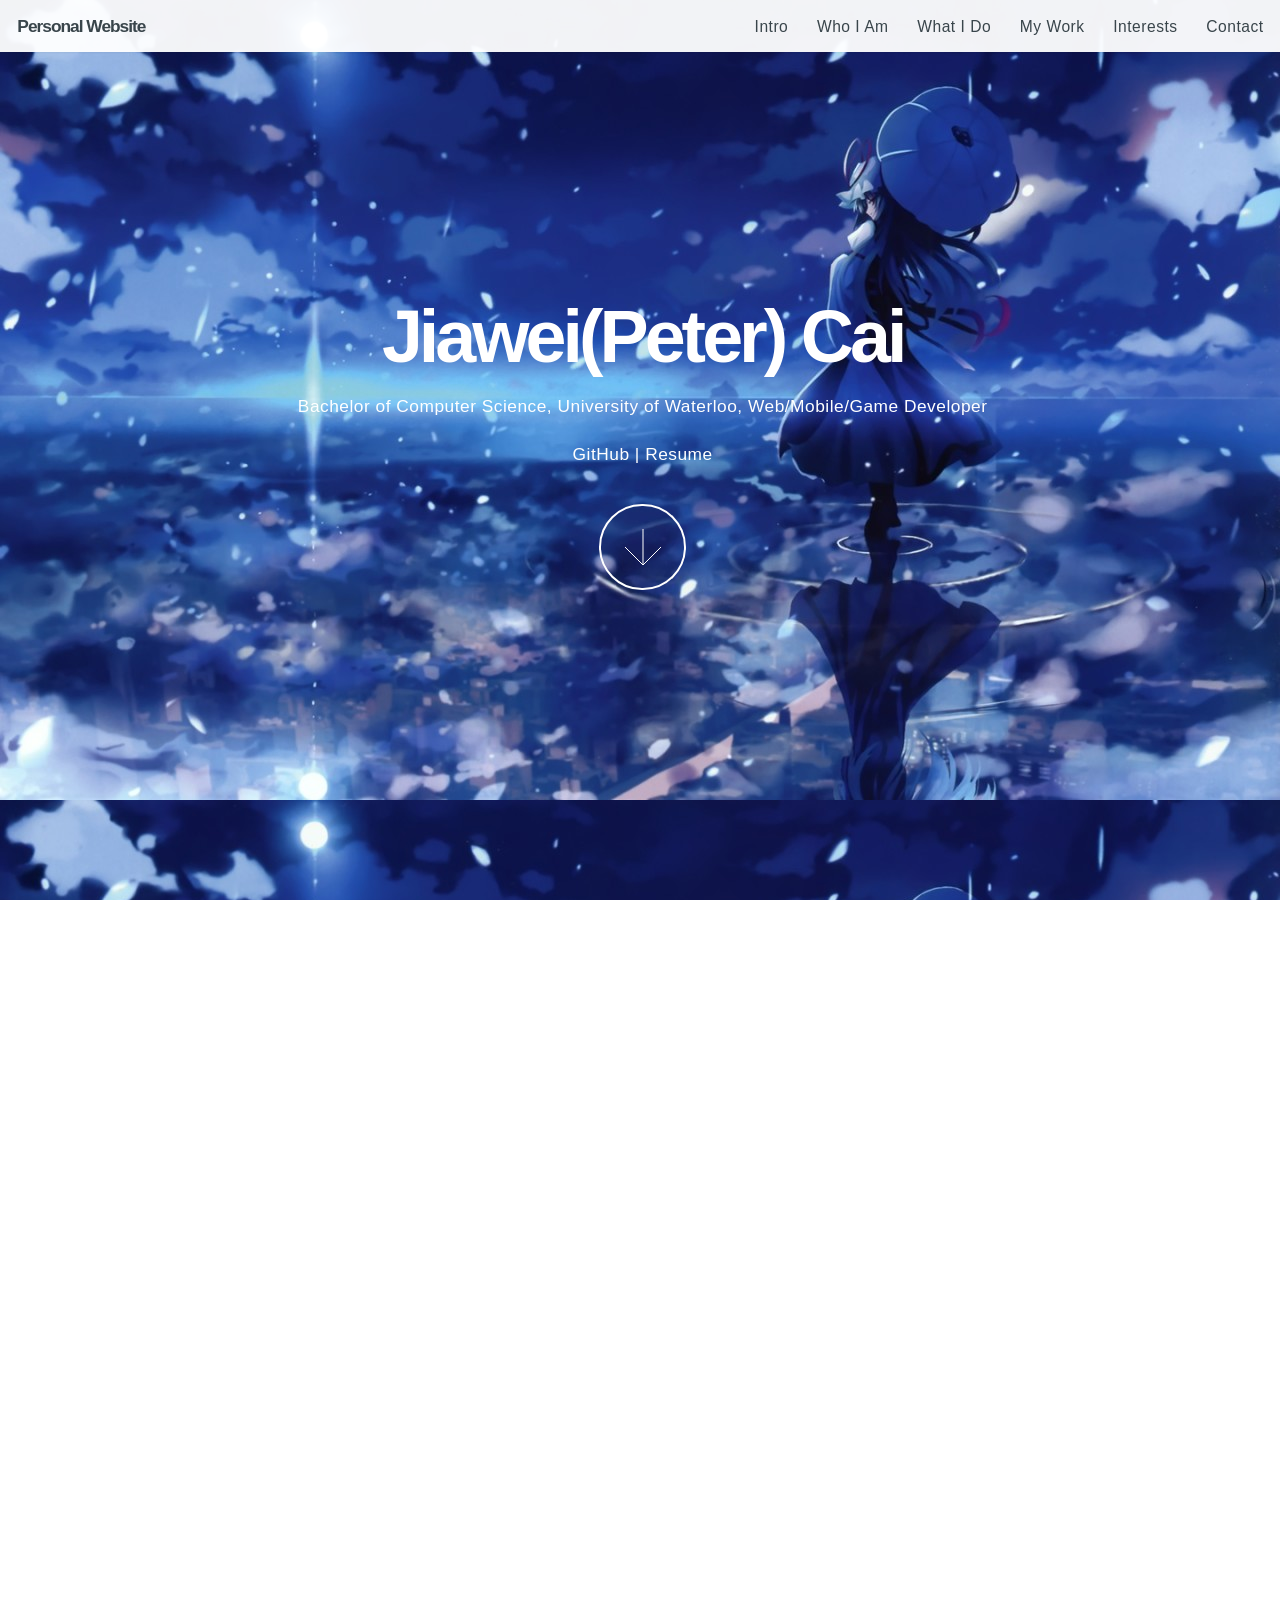
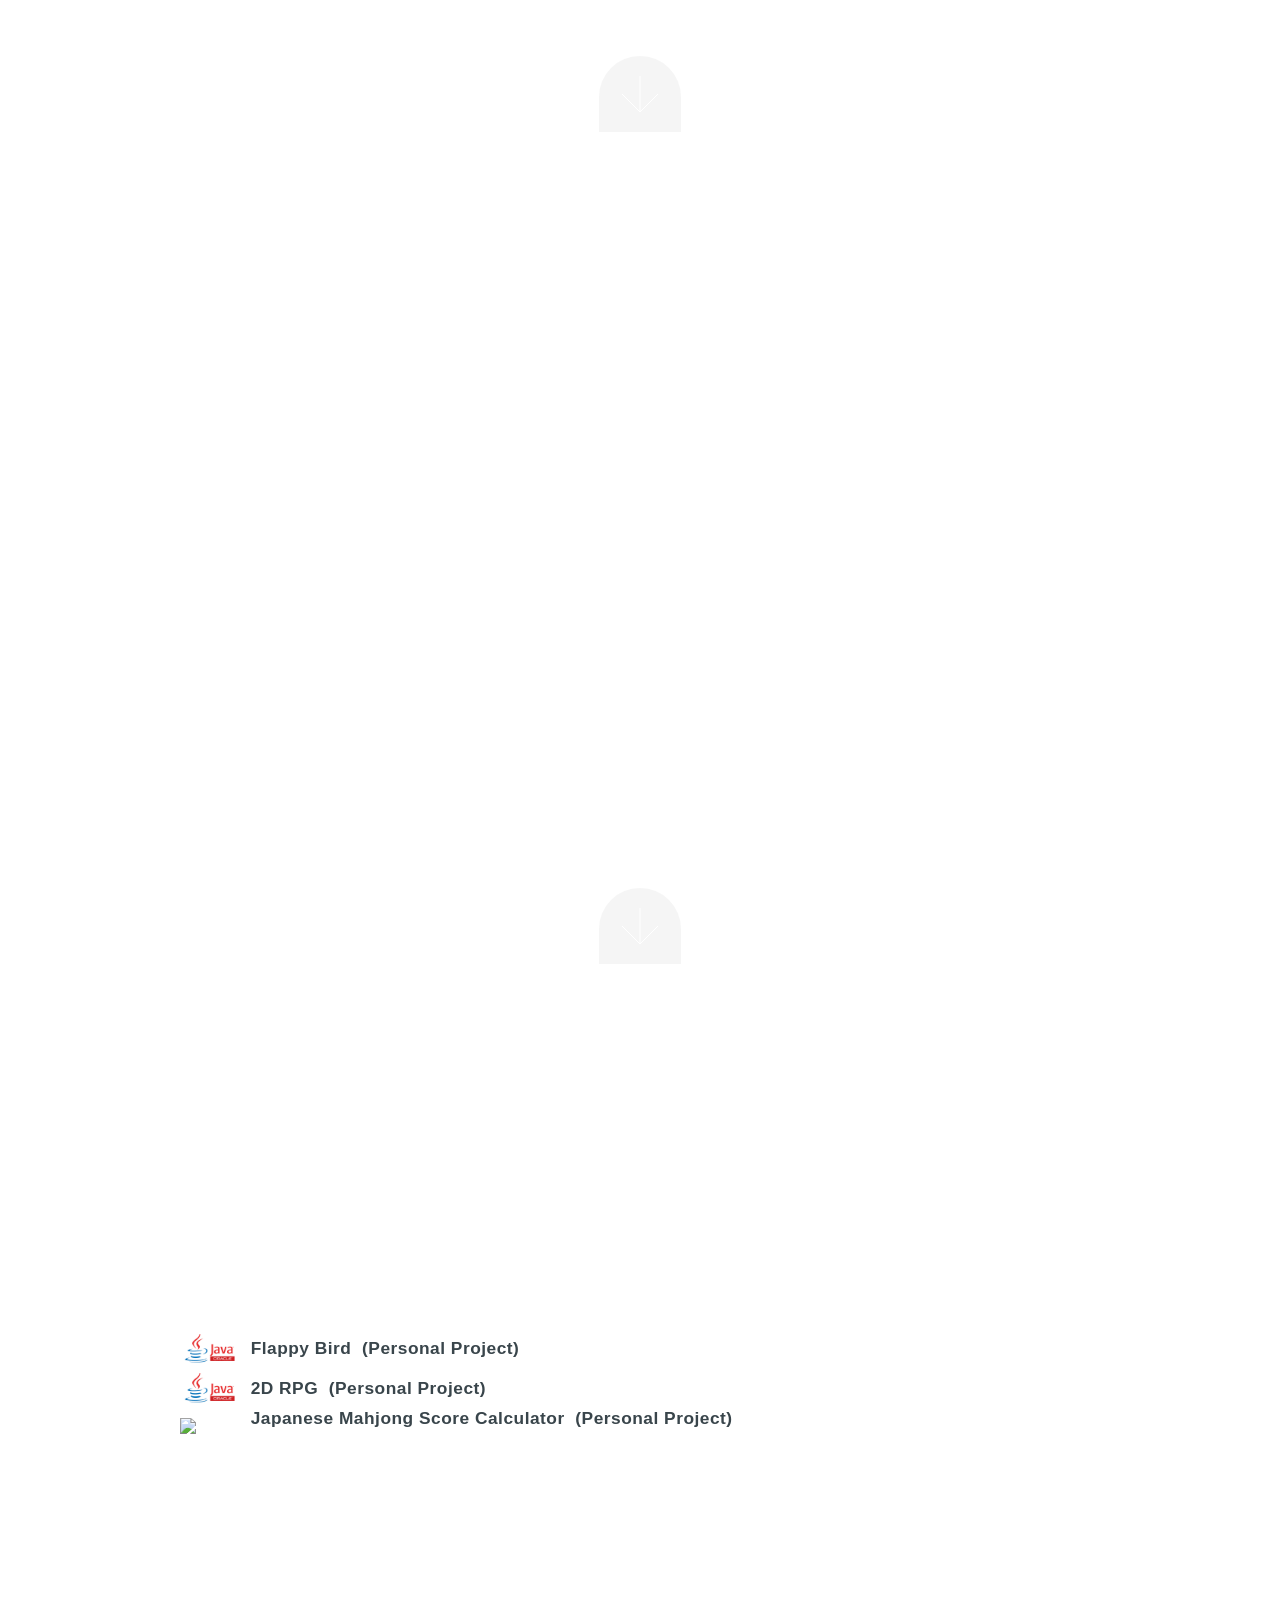
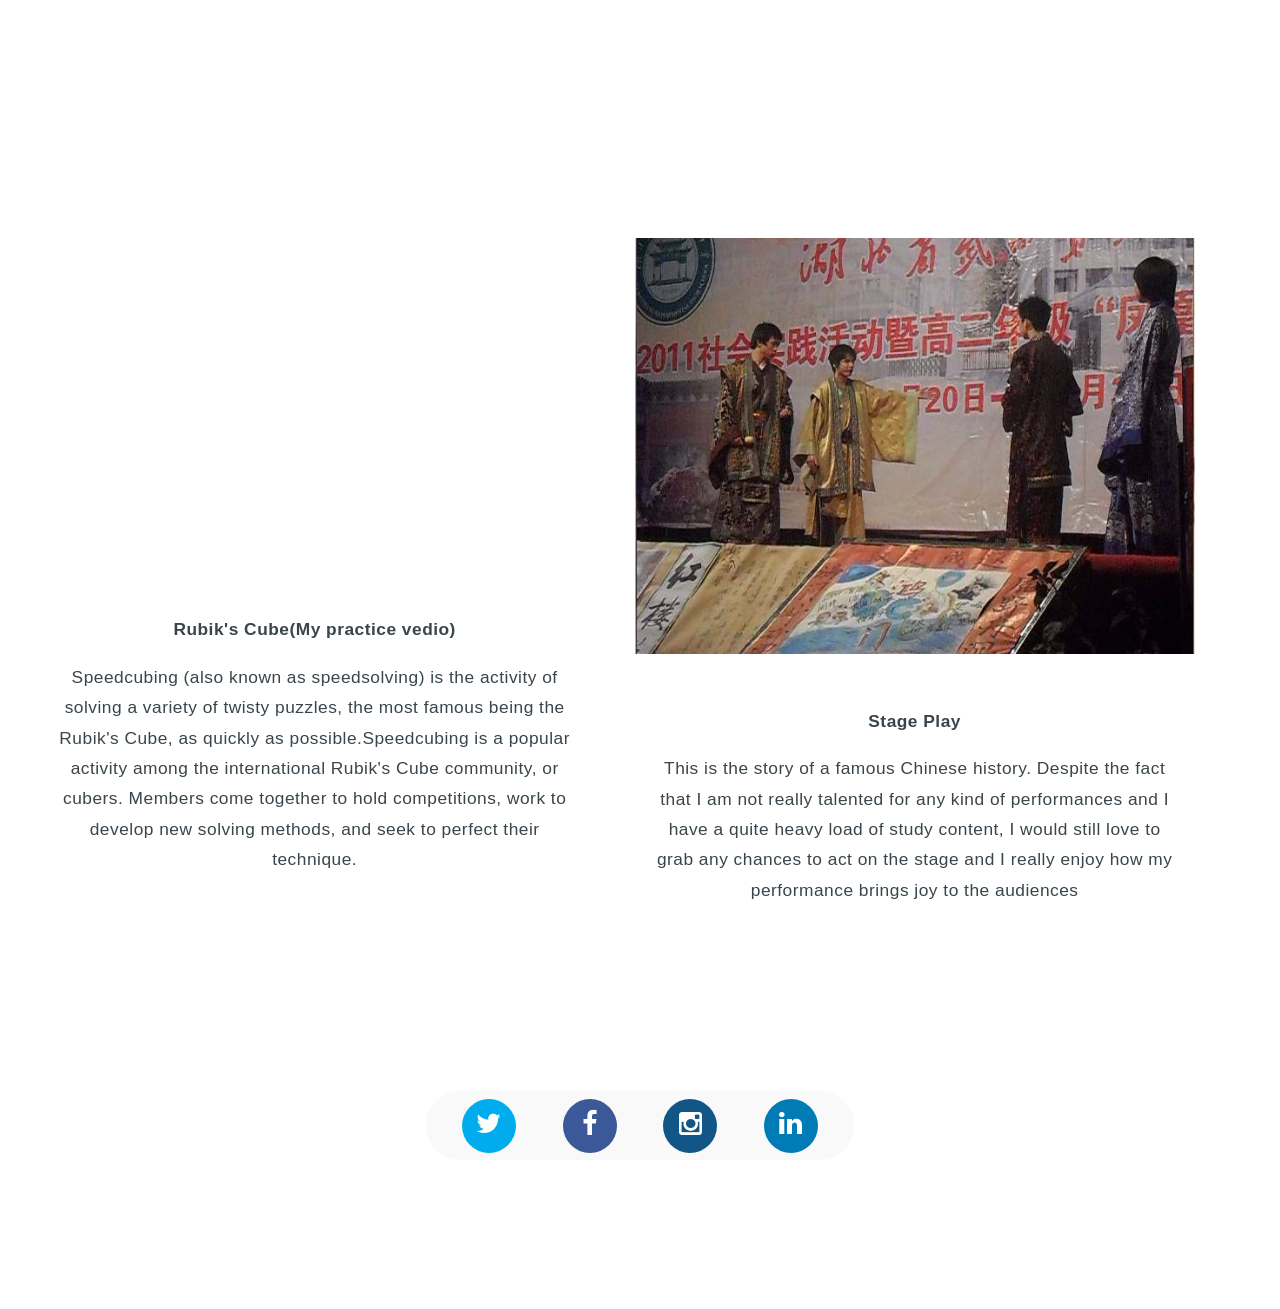
==== commit cc45aeb8: "Delete" ====
--- a/index.html
+++ b/index.html
@@ -168,7 +168,7 @@
 						</div>
 						<p>Japanese Mahjong is usually played with 136 tiles with a series of complicated rules of determining the scores of each round. MahjongCal is an android app for calculating the score automatically base on the winning combination of 14 tiles. Peter is currently working on improving the UI design as well as the functionality of the app</p>
 					</div>
-					<h3><img src="http://www.izettadata.com/Images/Courses/asp-net-web-hosting.jpg"><div>&nbsp;&nbsp;BlueTeam CustomUI&nbsp;&nbsp;(Work Project)</div></h3>
+				<!--    <h3><img src="http://www.izettadata.com/Images/Courses/asp-net-web-hosting.jpg"><div>&nbsp;&nbsp;BlueTeam CustomUI&nbsp;&nbsp;(Work Project)</div></h3>
 					<div class="back">
 						<div class="item">
 							<ul class="grid cs-style">
@@ -248,13 +248,13 @@
 									</figure>
 								</li>
 							</ul>
-						</div> -->
+						</div>
 						<p> BlueTeam CustomUI is designed for customers to create their own web pages.
 							First, user use the desktop application to create a tree diagram which represents the web page they
 							are going to create, then custom information will be stored into databse. Finally, the web application
 							will then render the whole page on page-load based on data stored in database.
 						</p>
-					</div>
+					</div> -->
 				</div>
 
 				
@@ -355,4 +355,4 @@
 			<script src="assets/js/main.js"></script>
 
 	</body>
-</html>+</html>
